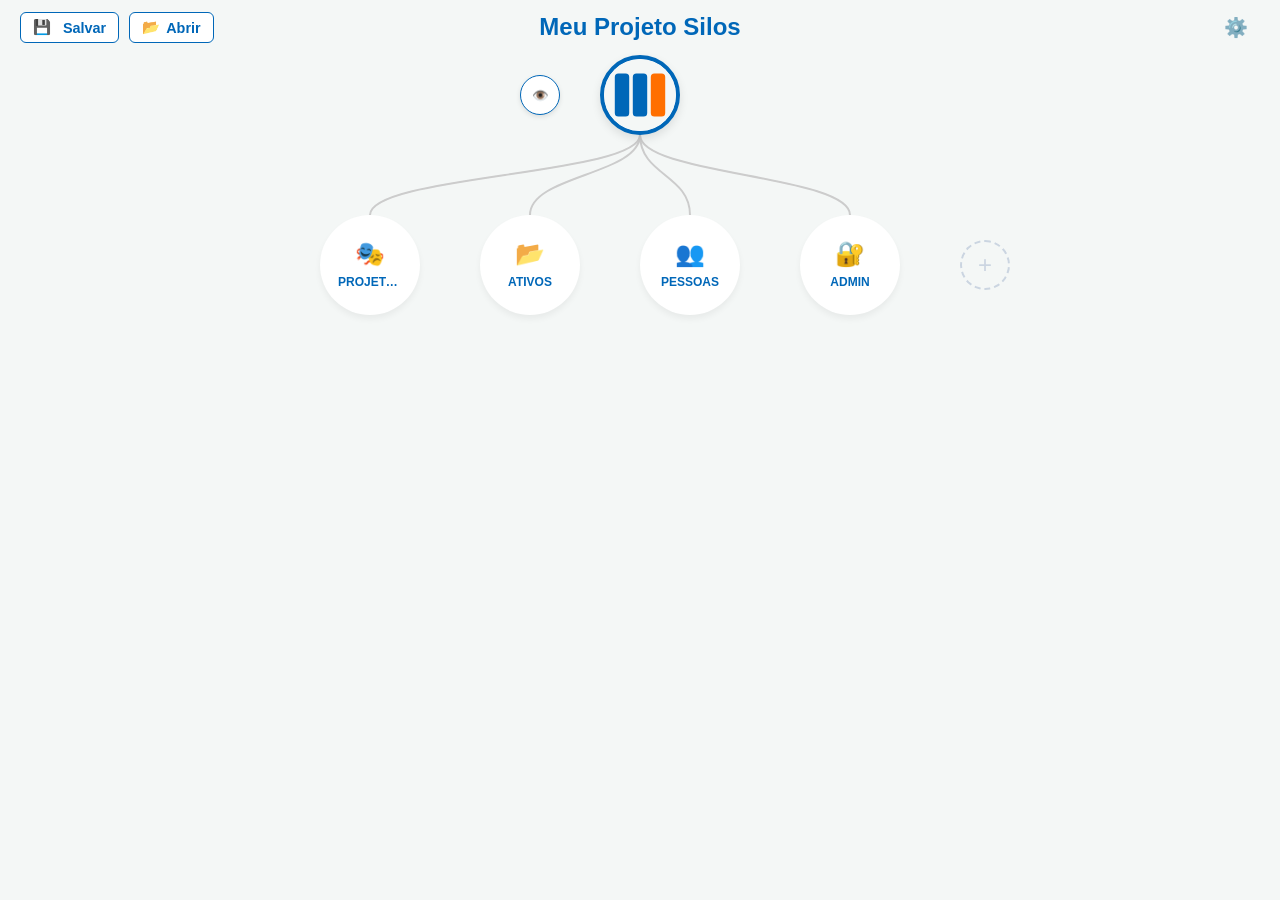
==== index.html @ fabadadb "Corrige a altura do campo de descrição do modal de exibição dos itens" ====
<!DOCTYPE html>
<html lang="pt-br">

<head>
	<meta charset="UTF-8">
	<meta name="viewport" content="width=device-width, initial-scale=1.0">
	<title>Mapa Mental FCFFL</title>
	<!-- CSS Externo -->
	<link rel="stylesheet" href="css/style.css">
	<!-- Favicon (SVG) -->
	<link rel="icon" type="image/svg+xml" href="assets/favicon.svg">
	<!-- Favicon -->
	<link rel="icon" type="image/png" href="assets/favicon.png">
</head>

<body>

	<div id="main-container">
		<svg id="svg-layer">
			<!-- Linhas desenhadas via JS -->
		</svg>

		<header id="sticky-header">

			<!-- Barra de Ferramentas Superior (Grid) -->
			<div class="header-top-bar">
				<!-- Esquerda: Ações -->
				<div class="header-actions-left">
					<button id="btn-export-json" title="Salvar Projeto (JSON)" class="header-btn">
						💾 <span class="btn-text"></span>Salvar</span>
					</button>
					<button onclick="document.getElementById('json-input').click()" title="Abrir Projeto (JSON)"
						class="header-btn">
						📂 <span class="btn-text">Abrir</span>
					</button>
					<input type="file" id="json-input" accept=".json" style="display: none;">
				</div>

				<!-- Centro: Título do Projeto -->
				<h1 id="project-title" contenteditable="true" spellcheck="false"
					title="Clique para editar o nome do projeto">
					Meu Projeto Silos
				</h1>

				<!-- Direita: Placeholder (Futuras Configurações) -->
				<div class="header-actions-right">
					<div class="root-node-placeholder"></div>
					<button id="btn-settings" class="header-btn" title="Configurações"
						style="background: transparent; border: none; font-size: 1.2rem; cursor: pointer;">⚙️</button>
				</div>
			</div>

			<!-- Área da Logo e Controles -->
			<div class="logo-wrapper"
				style="position: relative; display: flex; justify-content: center; align-items: center; width: 100%; margin-bottom: 40px;">

				<button id="btn-toggle-all" title="Abrir/Fechar Todos">
					👁️
				</button>

				<div class="root-node" id="root" style="margin-bottom: 0;">
					<!-- Imagem da Logo -->
					<img src="assets/logo.svg" alt="Logo Silos" id="logo-img"
						title="Clique para alterar (Recomendado: 100x100px)"
						style="border-radius:50%; display:block; width: 100%; height: 100%; object-fit: cover;">
					<script>
						// Previne "flash" da logo antiga carregando a nova imediatamente
						const savedLogo = localStorage.getItem('silos-custom-logo');
						if (savedLogo) document.getElementById('logo-img').src = savedLogo;
					</script>

					<!-- Overlay de Edição -->
					<div class="edit-overlay" id="edit-overlay" onclick="document.getElementById('logo-input').click()">
						<span>✏️</span>
						<span style="font-size: 8px;">Alterar</span>
					</div>

					<!-- Input Oculto -->
					<input type="file" id="logo-input" accept="image/*" hidden onchange="updateLogo(this)">
				</div>
			</div>

			<div class="silos-row" id="silos-container">
				<div class="add-silo-btn">+</div>
			</div>
		</header>

		<div id="scrollable-lists">
			<div class="lists-row" id="lists-container">
				<!-- Listas geradas via JS -->
			</div>
		</div>
	</div>

	<!-- Modal de Detalhes do Item (Visualização) -->
	<div class="modal-overlay" id="modal">
		<div class="modal">
			<span class="close-btn" onclick="closeModal()">&times;</span>
			<h2 id="modal-title" style="color: var(--primary); margin-top: 0;">Título</h2>
			<div id="modal-desc"
				style="margin: 15px 0; line-height: 1.6; color: #444; max-height: 60vh; overflow-y: auto; padding-right: 5px; word-break: break-word;">
				Descrição...</div>

			<div style="display: flex; gap: 10px; margin-top: 15px;">
				<a id="modal-link" href="#" target="_blank" class="modal-btn primary">Acessar</a>
				<button id="btn-edit-item-details" class="modal-btn secondary">✏️ Editar</button>
			</div>
		</div>
	</div>

	<!-- Modal de Formulário de Item (Criar/Editar) -->
	<div class="modal-overlay" id="item-form-modal">
		<div class="modal">
			<span class="close-btn" onclick="closeItemForm()">&times;</span>
			<h2 id="item-form-title" style="margin-top: 0; color: var(--primary);">Novo Item</h2>

			<div style="margin-bottom: 10px;">
				<label style="display:block; font-weight:bold; margin-bottom:5px;">Título</label>
				<input type="text" id="item-title-input"
					style="width: 100%; padding: 8px; border: 1px solid #ccc; border-radius: 4px;">
			</div>

			<div style="margin-bottom: 10px;">
				<label style="display:block; font-weight:bold; margin-bottom:5px;">Descrição</label>
				<textarea id="item-desc-input" rows="3"
					style="width: 100%; padding: 8px; border: 1px solid #ccc; border-radius: 4px;"></textarea>
			</div>

			<div style="margin-bottom: 15px;">
				<label style="display:block; font-weight:bold; margin-bottom:5px;">Link (Opcional)</label>
				<input type="text" id="item-link-input"
					style="width: 100%; padding: 8px; border: 1px solid #ccc; border-radius: 4px;"
					placeholder="https://...">
			</div>

			<div style="display: flex; justify-content: space-between; margin-top: 20px; align-items: center;">

				<!-- Container de Exclusão com Animação -->
				<div id="delete-container"
					style="flex: 1; display: flex; align-items: center; overflow: hidden; height: 40px; transition: all 0.3s ease;">

					<!-- Estado 1: Botão Inicial -->
					<button id="btn-delete-init" onclick="showDeleteConfirmation()"
						style="background: #ff4444; color: white; border: none; padding: 10px 15px; border-radius: 5px; cursor: pointer; display: none; white-space: nowrap; transition: transform 0.3s ease;">
						Excluir
					</button>

					<!-- Estado 2: Confirmação (Inicialmente oculto/deslocado) -->
					<div id="delete-confirm-group"
						style="display: flex; align-items: center; gap: 10px; transform: translateX(-150%); transition: transform 0.3s cubic-bezier(0.175, 0.885, 0.32, 1.275); opacity: 0; width: 0; pointer-events: none;">
						<span style="font-size: 0.9em; color: #ff4444; font-weight: bold; white-space: nowrap;">Tem
							certeza?</span>
						<button id="btn-confirm-yes"
							style="background: #ff4444; color: white; border: none; padding: 8px 12px; border-radius: 5px; cursor: pointer; font-weight: bold; font-size: 0.9em;">
							Sim, excluir
						</button>
						<button onclick="hideDeleteConfirmation()"
							style="background: #eee; color: #555; border: none; padding: 8px 12px; border-radius: 5px; cursor: pointer; font-size: 0.9em;">
							Não
						</button>
					</div>
				</div>
				<div id="item-form-actions" style="display: flex; gap: 10px; margin-left: auto;">
					<button onclick="closeItemForm()" class="modal-btn cancel"
						style="background: #ccc; border: none; padding: 10px 15px; border-radius: 5px; cursor: pointer;">Cancelar</button>
					<button id="btn-save-item" class="modal-btn save"
						style="background: var(--primary); color: white; border: none; padding: 10px 20px; border-radius: 5px; cursor: pointer; font-weight: bold;">Salvar</button>
				</div>
			</div>
		</div>
	</div>

	<!-- Modal de Edição/Criação de Silo -->
	<div class="modal-overlay" id="silo-modal">
		<div class="modal">
			<span class="close-btn" onclick="closeSiloModal()">&times;</span>
			<h2 id="silo-modal-title" style="margin-top: 0; color: var(--primary);">Novo Silo</h2>

			<div style="margin-bottom: 15px;">
				<label style="display:block; font-weight:bold; margin-bottom:5px;">Nome do Silo</label>
				<input type="text" id="silo-name"
					style="width: 100%; padding: 8px; border: 1px solid #ccc; border-radius: 4px;"
					placeholder="Ex: Financeiro">
			</div>

			<!-- Seção: Tipo de Exibição do Ícone -->
			<div style="margin-bottom: 20px;">
				<label style="display:block; font-weight:bold; margin-bottom:8px;">1. Estilo do Ícone</label>
				<div id="silo-icon-type-group" style="display: flex; gap: 15px; margin-bottom: 15px;">
					<label style="cursor: pointer; font-size: 0.95em; display: flex; align-items: center; gap: 5px;">
						<input type="radio" name="icon-type" value="emoji" checked>
						<span>Emoji</span>
					</label>
					<label style="cursor: pointer; font-size: 0.95em; display: flex; align-items: center; gap: 5px;">
						<input type="radio" name="icon-type" value="image">
						<span>Ícone Personalizado</span>
					</label>
					<label style="cursor: pointer; font-size: 0.95em; display: flex; align-items: center; gap: 5px;">
						<input type="radio" name="icon-type" value="full">
						<span>Capa (Imagem Cheia)</span>
					</label>
				</div>

				<!-- Input Emoji -->
				<div id="silo-input-emoji" style="margin-bottom: 10px;">
					<input type="text" id="silo-icon-text"
						style="width: 100%; padding: 10px; border: 1px solid #ccc; border-radius: 6px; text-align: center; font-size: 1.5rem;"
						placeholder="📂">
				</div>

				<!-- Input Imagem -->
				<div id="silo-input-image"
					style="display: none; background: #f9f9f9; padding: 10px; border-radius: 6px; border: 1px dashed #ccc;">
					<label style="font-size: 0.8em; color: #666; display: block; margin-bottom: 3px;">URL da
						Imagem:</label>
					<input type="text" id="silo-icon-url"
						style="width: 100%; border: 1px solid #ccc; border-radius: 4px; padding: 6px; margin-bottom: 8px; font-size: 0.9rem;"
						placeholder="https://...">

					<div style="text-align: center; margin: 5px 0; font-size: 0.8em; color: #aaa;">- OU -</div>

					<label style="font-size: 0.8em; color: #666; display: block; margin-bottom: 3px;">Upload do
						Computador:</label>
					<input type="file" id="silo-icon-file" accept="image/*" style="width: 100%; font-size: 0.9rem;">

					<!-- Preview -->
					<div style="margin-top: 10px; text-align: center;">
						<img id="silo-icon-preview" src="" alt="Prévia"
							style="width: 80px; height: 80px; border-radius: 50%; object-fit: cover; border: 3px solid white; display: none; margin: 0 auto; box-shadow: 0 4px 6px rgba(0,0,0,0.1);">
						<div id="preview-label" style="font-size: 0.7em; color: #999; margin-top: 4px; display: none;">
							Prévia</div>
					</div>
				</div>
			</div>

			<!-- Seção: Tipo de Layout (Agora em Coluna e Radio Buttons) -->
			<div style="margin-bottom: 10px;">
				<label style="display:block; font-weight:bold; margin-bottom:8px;">2. Estilo do Conteúdo (Lista)</label>
				<div style="display: flex; flex-direction: column; gap: 8px;">
					<label
						style="cursor: pointer; padding: 8px; border: 1px solid #eee; border-radius: 6px; display: flex; align-items: center; gap: 8px;">
						<input type="radio" name="layout-type" value="default" checked>
						<div>
							<div style="font-weight: 600; font-size: 0.95em;">Padrão</div>
							<div style="font-size: 0.8em; color: #666;">Lista simples com título e descrição curta.
							</div>
						</div>
					</label>

					<label
						style="cursor: pointer; padding: 8px; border: 1px solid #eee; border-radius: 6px; display: flex; align-items: center; gap: 8px;">
						<input type="radio" name="layout-type" value="project">
						<div>
							<div style="font-weight: 600; font-size: 0.95em;">Projetos</div>
							<div style="font-size: 0.8em; color: #666;">Cartões mais largos, ideais para descrições mais
								longas.</div>
						</div>
					</label>

					<label
						style="cursor: pointer; padding: 8px; border: 1px solid #eee; border-radius: 6px; display: flex; align-items: center; gap: 8px;">
						<input type="radio" name="layout-type" value="person">
						<div>
							<div style="font-weight: 600; font-size: 0.95em;">Pessoas</div>
							<div style="font-size: 0.8em; color: #666;">Cartões compactos, destaque no nome e cargo.
							</div>
						</div>
					</label>
				</div>
			</div>

			<div style="display: flex; justify-content: space-between; margin-top: 20px;">
				<button id="btn-delete-silo"
					style="background: #ff4444; color: white; border: none; padding: 10px 15px; border-radius: 5px; cursor: pointer; display: none;">Excluir</button>
				<div style="display: flex; gap: 10px; margin-left: auto;">
					<button onclick="closeSiloModal()" class="modal-btn cancel"
						style="background: #ccc; border: none; padding: 10px 15px; border-radius: 5px; cursor: pointer;">Cancelar</button>
					<button id="btn-save-silo" class="modal-btn save"
						style="background: var(--primary); color: white; border: none; padding: 10px 20px; border-radius: 5px; cursor: pointer; font-weight: bold;">Salvar</button>
				</div>
			</div>
		</div>
	</div>

	<!-- Modal de Confirmação de Exclusão -->
	<div class="modal-overlay" id="delete-modal">
		<div class="modal" style="max-width: 450px; border-left: 5px solid #ff4444;">
			<h2 style="color: #ff4444; margin-top: 0;">⚠️ Excluir Silo?</h2>

			<p id="delete-msg" style="font-size: 1.1em; color: #333; margin-bottom: 10px;">
				Tem certeza que deseja excluir este silo?
			</p>

			<div id="delete-items-preview"
				style="background: #fff0f0; padding: 10px; border-radius: 5px; margin-bottom: 20px; max-height: 150px; overflow-y: auto; font-size: 0.9em; color: #555;">
				<!-- Lista de itens vai aqui -->
			</div>

			<p style="font-size: 0.8em; color: #666; margin-top: -10px; margin-bottom: 20px;">
				Esta ação <strong>NÃO</strong> pode ser desfeita.
			</p>

			<div style="display: flex; justify-content: flex-end; gap: 10px;">
				<button onclick="closeDeleteModal()" class="modal-btn cancel"
					style="background: #ccc; border: none; padding: 10px 15px; border-radius: 5px; cursor: pointer;">Cancelar</button>
				<button id="btn-confirm-delete" class="modal-btn"
					style="background: #ff4444; color: white; border: none; padding: 10px 20px; border-radius: 5px; cursor: pointer; font-weight: bold;">Sim,
					Excluir Tudo</button>
			</div>
		</div>
	</div>

	<!-- Modal de Configurações (Tema) -->
	<div class="modal-overlay" id="settings-modal">
		<div class="modal">
			<span class="close-btn" onclick="closeSettingsModal()">&times;</span>
			<h2 style="margin-top: 0; color: var(--primary);">Personalização</h2>

			<div style="margin-bottom: 20px;">
				<label style="display:block; font-weight:bold; margin-bottom:5px;">Cor Principal (Logo e
					Títulos)</label>
				<div style="display: flex; align-items: center; gap: 10px;">
					<input type="color" id="color-primary" value="#0067b8"
						style="cursor: pointer; height: 40px; width: 60px;">
					<span id="val-primary" style="font-family: monospace;">#0067b8</span>
				</div>
			</div>

			<div style="margin-bottom: 20px;">
				<label style="display:block; font-weight:bold; margin-bottom:5px;">Cor de Destaque
					(Ações)</label>
				<div style="display: flex; align-items: center; gap: 10px;">
					<input type="color" id="color-accent" value="#ff6f00"
						style="cursor: pointer; height: 40px; width: 60px;">
					<span id="val-accent" style="font-family: monospace;">#ff6f00</span>
				</div>
			</div>

			<div style="margin-bottom: 20px;">
				<label style="display:block; font-weight:bold; margin-bottom:5px;">Cor de Fundo</label>
				<div style="display: flex; align-items: center; gap: 10px;">
					<input type="color" id="color-bg" value="#f4f7f6"
						style="cursor: pointer; height: 40px; width: 60px;">
					<span id="val-bg" style="font-family: monospace;">#f4f7f6</span>
				</div>
			</div>

			<h3 style="margin-top: 20px; margin-bottom: 10px; color: var(--primary); font-size: 1rem;">Comportamento e
				Interação
			</h3>

			<div style="margin-bottom: 10px;">
				<label style="display: flex; align-items: center; gap: 10px; cursor: pointer;">
					<input type="checkbox" id="toggle-esc" checked style="width: 18px; height: 18px;">
					<span>Fechar modais <strong>com tecla ESC</strong></span>
				</label>
			</div>

			<div style="margin-bottom: 20px;">
				<label style="display: flex; align-items: center; gap: 10px; cursor: pointer;">
					<input type="checkbox" id="toggle-overlay" style="width: 18px; height: 18px;">
					<span>Fechar modais <strong>ao clicar fora</strong></span>
				</label>
			</div>

			<hr style="border: 0; border-top: 1px solid #eee; margin: 20px 0;">

			<div style="display: flex; justify-content: space-between;">
				<button id="btn-reset-theme" class="modal-btn cancel"
					style="background: #ccc; border: none; padding: 10px 15px; border-radius: 5px; cursor: pointer;">Restaurar
					Padrão</button>
				<button onclick="closeSettingsModal()" class="modal-btn save"
					style="background: var(--primary); color: white; border: none; padding: 10px 20px; border-radius: 5px; cursor: pointer; font-weight: bold;">Concluir</button>
			</div>
		</div>
	</div>

	<!-- Modal de Confirmação de Descarte -->
	<div class="modal-overlay" id="discard-modal" style="z-index: 2000;">
		<div class="modal" style="max-width: 400px; border-left: 5px solid #ffcc00;">
			<h2 style="color: #d4a017; margin-top: 0;">⚠️ Descartar Alterações?</h2>
			<p style="font-size: 1.1em; color: #333; margin-bottom: 20px;">
				Você tem alterações não salvas. Deseja descartar as alterações e sair?
			</p>
			<div style="display: flex; justify-content: flex-end; gap: 10px;">
				<button id="btn-discard-cancel" class="modal-btn cancel"
					style="background: #ccc; border: none; padding: 10px 15px; border-radius: 5px; cursor: pointer;">Cancelar</button>
				<button id="btn-discard-confirm" class="modal-btn"
					style="background: #ffcc00; color: #333; border: none; padding: 10px 20px; border-radius: 5px; cursor: pointer; font-weight: bold;">Descartar
					e Sair</button>
			</div>
		</div>
	</div>

	<!-- Container de Toasts (Notificações) -->
	<div id="toast-container"></div>

	<!-- Script Principal (Módulo) -->
	<script type="module" src="js/app.js"></script>
</body>

</html>
---- css/style.css ----
* {
	box-sizing: border-box;
}

:root {
	--primary: #0067b8;
	--accent: #ff6f00;
	--bg: #f4f7f6;
	--line-color: #cbd5e1;
}

body {
	font-family: 'Inter', sans-serif;
	background-color: var(--bg);
	margin: 0;
	padding: 0;
	overflow: hidden;
	/* Evita scroll na página inteira */
	height: 100vh;
	display: flex;
	flex-direction: column;
}

#main-container {
	width: 100%;
	height: 100%;
	display: flex;
	flex-direction: column;
	position: relative;
}

/* CAMADA DE LINHAS (SVG) - Fica por cima de tudo mas fixo */
#svg-layer {
	position: absolute;
	top: 0;
	left: 0;
	width: 100%;
	height: 100%;
	pointer-events: none;
	z-index: 10;
}

/* HEADER FIXO */
@import url('https://fonts.googleapis.com/css2?family=Inter:wght@400;600;700&display=swap');

#sticky-header {
	width: 100%;
	padding: 10px 0;
	/* Reduzi padding vertical */
	flex-shrink: 0;
	display: flex;
	flex-direction: column;
	align-items: center;
	background: transparent;
	z-index: 20;
	position: relative;
}

/* NOVO HEADER GRID */
.header-top-bar {
	display: grid;
	grid-template-columns: 1fr auto 1fr;
	/* Esquerda, Centro (Auto), Direita */
	width: 100%;
	align-items: center;
	padding: 0 20px;
	box-sizing: border-box;
	margin-bottom: 10px;
}

.header-actions-left {
	display: flex;
	gap: 10px;
	justify-content: flex-start;
}

.header-actions-right {
	display: flex;
	gap: 10px;
	justify-content: flex-end;
}

.header-btn {
	padding: 6px 12px;
	border-radius: 6px;
	cursor: pointer;
	display: flex;
	align-items: center;
	gap: 6px;
	font-size: 0.9rem;
	font-weight: 600;
	transition: all 0.2s;
	border: 1px solid var(--primary);
	background: white;
	color: var(--primary);
}

.header-btn:hover {
	background: var(--primary);
	color: white;
}

#project-title {
	margin: 0;
	color: var(--primary);
	font-size: 1.5rem;
	cursor: pointer;
	outline: none;
	border-bottom: 2px solid transparent;
	transition: border-color 0.2s;
	text-align: center;
	white-space: nowrap;
}

.root-node {
	width: 80px;
	height: 80px;
	background: white;
	border: 4px solid var(--primary);
	border-radius: 50%;
	display: flex;
	align-items: center;
	justify-content: center;
	font-weight: bold;
	font-size: 12px;
	text-align: center;
	z-index: 21;
	box-shadow: 0 4px 10px rgba(0, 0, 0, 0.1);
	margin-bottom: 40px;
	position: relative;
	/* Para o overlay */
	overflow: hidden;
	/* Corta a imagem redonda */
	cursor: pointer;
}

.edit-overlay {
	position: absolute;
	top: 0;
	left: 0;
	width: 100%;
	height: 100%;
	background: rgba(0, 0, 0, 0.6);
	color: white;
	display: flex;
	flex-direction: column;
	align-items: center;
	justify-content: center;
	opacity: 0;
	transition: opacity 0.2s;
	pointer-events: none;
	/* Deixa o clique passar, mas vamos tratar no JS */
}

.root-node:hover .edit-overlay {
	opacity: 1;
}

#btn-toggle-all {
	position: absolute;
	left: calc(50% - 100px);
	transform: translateX(-50%);
	background: white;
	border: 1px solid var(--primary);
	color: var(--primary);
	width: 40px;
	height: 40px;
	border-radius: 50%;
	cursor: pointer;
	display: flex;
	align-items: center;
	justify-content: center;
	box-shadow: 0 2px 5px rgba(0, 0, 0, 0.1);
	z-index: 22;
	transition: all 0.2s;
}

#btn-toggle-all:hover {
	background: var(--primary);
	color: white;
	transform: translateX(-50%) scale(1.1);
}

.silos-row {
	display: flex;
	gap: 10px;
	z-index: 21;
	overflow-x: auto;
	width: fit-content;
	/* Cresce com o conteúdo */
	max-width: 100vw;
	/* Limita à largura da tela */
	/* Limita à largura da tela */
	margin: 0 auto -30px auto;
	/* Compensa o padding extra */
	/* Centraliza se menor que a tela */
	padding: 40px 40px 40px 40px;
	/* Espaço extra para sombra não cortar */
	justify-content: flex-start;
	/* Alinha itens ao início DESTE container */
	box-sizing: border-box;
	scrollbar-width: none;
	-ms-overflow-style: none;
}

.silos-row::-webkit-scrollbar {
	display: none;
	/* Chrome, Safari, Opera */
}

/* ÁREA ROLÁVEL DAS LISTAS */
#scrollable-lists {
	flex-grow: 1;
	overflow-x: auto;
	overflow-y: hidden;
	width: 100%;
	position: relative;
	padding-top: 20px;
	display: flex;
	/* padding-bottom: 20px;  Adicionado se precisar de espaço para scroll */
}

.lists-row {
	display: flex;
	gap: 20px;
	align-items: flex-start;
	padding: 0 40px 40px 40px;
	width: max-content;
	/* Garante scroll correto sem cortes */
	margin: 0 auto;
	/* Centraliza se couber */
}


/* ESTILOS DOS COMPONENTES */

.silo-ball {
	width: 100px;
	height: 100px;
	background: white;
	border-radius: 50%;
	display: flex;
	flex-direction: column;
	align-items: center;
	justify-content: center;
	cursor: pointer;
	border: 2px solid transparent;
	transition: all 0.3s cubic-bezier(0.175, 0.885, 0.32, 1.275);
	box-shadow: 0 4px 6px rgba(0, 0, 0, 0.05);
	position: relative;
	flex-shrink: 0;
	/* Impede achatamento */
	background: white;
	box-sizing: border-box;
}

.silo-ball:hover {
	transform: translateY(-5px);
}

/* Drag & Drop Feedback */
.silo-ball.drag-over {
	transform: scale(1.1);
	border-color: var(--accent);
	box-shadow: 0 0 10px var(--accent);
}

.silo-ball.active {
	border-color: var(--accent);
	background: #fff8e1;
	transform: scale(1.1);
	box-shadow: 0 8px 15px rgba(255, 111, 0, 0.2);
}

/* Drag & Drop Feedback - Mais robusto */
.silo-ball.drag-over {
	transform: scale(1.15) !important;
	/* Força escala maior que o active */
	border: 3px dashed var(--accent) !important;
	box-shadow: 0 0 20px var(--accent);
	background: rgba(255, 111, 0, 0.1);
	z-index: 100;
}

/* Feedback Específico para Silos Abertos */
.silo-ball.active.drag-over {
	background: #ffe0b2;
	/* Laranja mais escuro que o active normal */
	border-style: dashed;
}

.silo-icon,
.silo-label,
.silo-image-icon,
.silo-full-image {
	pointer-events: none;
	/* Evita que o dragenter/leave dispare nos filhos, prevenindo flicker */
}

.silo-icon {
	font-size: 24px;
	margin-bottom: 5px;
}

.silo-label {
	font-size: 12px;
	font-weight: bold;
	text-transform: uppercase;
	color: var(--primary);
	max-width: 80px;
	white-space: nowrap;
	overflow: hidden;
	text-overflow: ellipsis;
	text-align: center;
}

.add-silo-btn {
	width: 50px;
	height: 50px;
	border-radius: 50%;
	border: 2px dashed var(--line-color);
	background: transparent;
	display: flex;
	align-items: center;
	justify-content: center;
	cursor: pointer;
	color: var(--line-color);
	font-size: 24px;
	transition: all 0.2s;
	align-self: center;
	flex-shrink: 0;
	/* Impede achatamento */
}

.add-silo-btn:hover {
	border-color: var(--accent);
	color: var(--accent);
}


/* A COLUNA DA LISTA */
.list-column {
	width: 280px;
	background: #eef2f5;
	border-radius: 12px;
	padding: 15px;
	display: flex;
	flex-direction: column;
	gap: 10px;
	border-top: 5px solid var(--primary);
	animation: slideDown 0.3s ease;
	flex-shrink: 0;
}

@keyframes slideDown {
	from {
		opacity: 0;
		transform: translateY(-20px);
	}

	to {
		opacity: 1;
		transform: translateY(0);
	}
}

.list-header {
	font-weight: bold;
	color: var(--primary);
	display: flex;
	justify-content: space-between;
	margin-bottom: 5px;
}

.item-card {
	background: white;
	padding: 12px;
	border-radius: 8px;
	box-shadow: 0 1px 3px rgba(0, 0, 0, 0.1);
	border-left: 3px solid #ccc;
	cursor: pointer;
	transition: transform 0.2s;
}

.item-card:hover {
	transform: translateX(3px);
	border-left-color: var(--accent);
}

.item-title {
	font-weight: 600;
	font-size: 0.95rem;
	margin-bottom: 4px;
}

.item-desc {
	font-size: 0.8rem;
	color: #666;
	display: -webkit-box;
	-webkit-line-clamp: 2;
	line-clamp: 2;
	-webkit-box-orient: vertical;
	overflow: hidden;
}

/* VARIANTES DE LAYOUT DE LISTA */

/* Tipo Projeto: Mais largo, destaque para descrição */
.list-type-project {
	width: 320px;
	/* Mais largo que o padrão 280px */
}

/* Tipo Pessoa: Cartões menores, focados em Nome/Cargo */
.list-type-person .item-card {
	border-left-width: 5px;
	/* Destaque na borda */
}

.list-type-person .item-title {
	font-size: 1rem;
	color: var(--primary);
}

.list-type-person .item-desc {
	font-style: italic;
	-webkit-line-clamp: 1;
	/* Apenas 1 linha para cargo/função */
	line-clamp: 1;
}

.btn-add-item {
	background: transparent;
	border: 2px dashed #ccc;
	color: #888;
	padding: 10px;
	border-radius: 8px;
	cursor: pointer;
	font-weight: bold;
	margin-top: 5px;
}

.btn-add-item:hover {
	border-color: var(--primary);
	color: var(--primary);
}

@keyframes fadeIn {
	from {
		opacity: 0;
	}

	to {
		opacity: 1;
	}
}

@keyframes fadeOut {
	from {
		opacity: 1;
	}

	to {
		opacity: 0;
	}
}

@keyframes scaleIn {
	from {
		transform: scale(0.9);
		opacity: 0;
	}

	to {
		transform: scale(1);
		opacity: 1;
	}
}

@keyframes scaleOut {
	from {
		transform: scale(1);
		opacity: 1;
	}

	to {
		transform: scale(0.9);
		opacity: 0;
	}
}

/* MODAL DE DETALHES */
.modal-overlay {
	position: fixed;
	top: 0;
	left: 0;
	width: 100%;
	height: 100%;
	background: rgba(0, 0, 0, 0.5);
	z-index: 100;
	display: none;
	align-items: center;
	justify-content: center;
	animation: fadeIn 0.3s ease forwards;
}

.modal-overlay.closing {
	animation: fadeOut 0.2s ease forwards !important;
}

.modal {
	background: white;
	width: 90%;
	max-width: 600px;
	/* Aumentado para Desktop */
	padding: 25px;
	border-radius: 15px;
	box-shadow: 0 10px 25px rgba(0, 0, 0, 0.2);
	position: relative;
	animation: scaleIn 0.3s cubic-bezier(0.175, 0.885, 0.32, 1.275) forwards;
	/* Transição suave de largura se redimensionar */
	transition: max-width 0.3s ease;
}

.modal-overlay.closing .modal {
	animation: scaleOut 0.2s ease forwards !important;
}

/* Regra Especial: Esconder ações APENAS em telas pequenas quando deletar */
@media (max-width: 600px) {
	.modal.delete-active #item-form-actions {
		display: none !important;
	}
}



/* RESPONSIVIDADE */
@media (max-width: 768px) {

	/* Modal Ajustado para Mobile */
	.modal {
		max-height: 80vh;
		overflow-y: auto;
		padding: 20px;
		width: calc(100% - 40px);
		/* Garante 20px de margem em cada lado */
		margin: 0 auto;
	}

	.silos-row {
		gap: 15px;
		/* Menor espaço */
		padding: 30px 20px 30px 20px;
		/* Mais espaço embaixo para sombra */
		width: 100%;
		/* No mobile usa toda largura */
		justify-content: flex-start;
		margin-bottom: 0;
		/* Remove margem negativa desktop */
	}

	.root-node {
		width: 80px;
		/* Aumentado de 50px */
		height: 80px;
		font-size: 12px;
		margin-bottom: 20px;
		border-width: 3px;
	}

	.silo-ball {
		width: 80px;
		/* Aumentado de 50px */
		height: 80px;
		font-size: 0.9rem;
	}

	.silo-label {
		max-width: 60px;
		white-space: nowrap;
		overflow: hidden;
		text-overflow: ellipsis;
		font-size: 10px;
		text-align: center;
		margin-top: 2px;
	}

	.silo-icon {
		font-size: 1.5rem;
	}

	.add-silo-btn {
		width: 60px;
		/* Ajustado proporcionalmente */
		height: 60px;
		font-size: 24px;
	}

	#btn-toggle-all {
		width: 35px;
		height: 35px;
		font-size: 14px;
	}

	/* HEADER MOBILE */
	.header-top-bar {
		padding: 5px 10px;
		grid-template-columns: 1fr;
		/* Coluna única */
		justify-items: center;
		gap: 5px;
		margin-bottom: 5px;
	}

	.header-actions-left {
		width: 100%;
		justify-content: center;
		/* Botões centralizados acima */
		gap: 20px;
	}

	.header-btn {
		padding: 6px 10px;
	}

	/* Esconder texto dos botões no mobile */
	.btn-text {
		display: none;
	}

	#project-title {
		font-size: 1.2rem;
		order: 2;
		/* Título abaixo dos botões */
	}

	.header-actions-right {
		display: block;
		/* Mostrar no mobile */
		position: absolute;
		top: 5px;
		right: 10px;
	}

	.header-actions-right .root-node-placeholder {
		display: none;
		/* Esconder placeholder, manter só o botão */
	}
}

/* MELHORIA DE UX: Desativar seleção de texto em elementos interativos */
.silo-ball,
.root-node,
.header-btn,
#btn-toggle-all,
.add-silo-btn,
.list-header,
.btn-add-item,
#project-title,
.edit-overlay,
.item-card,
.modal h2,
.modal button,
.close-btn,
#modal-link,
.modal label {
	-webkit-user-select: none;
	/* Safari */
	-moz-user-select: none;
	/* Firefox */
	-ms-user-select: none;
	/* IE10+/Edge */
	user-select: none;
	/* Standard */
}

/* Exception: Permitir selecionar título do item na visualização (modal-title) */
#modal-title {
	-webkit-user-select: text;
	-moz-user-select: text;
	-ms-user-select: text;
	user-select: text;
	cursor: text;
}

/* Botão de Fechar Modal (Quadrado Arredondado) */
.close-btn {
	position: absolute;
	top: 15px;
	right: 15px;
	width: 32px;
	height: 32px;
	background-color: #f0f0f0;
	/* Cinza claro padrão */
	color: #555;
	border-radius: 8px;
	/* Quadrado arredondado */
	display: flex;
	align-items: center;
	justify-content: center;
	font-size: 20px;
	font-weight: bold;
	cursor: pointer;
	/* Transição suave e explícita */
	transition: background-color 0.3s ease, color 0.3s ease, transform 0.3s cubic-bezier(0.175, 0.885, 0.32, 1.275);
	line-height: 1;
	/* Centralizar verticalmente */
	z-index: 10;
	/* Remover float legado se houver */
	float: none;
	transform: scale(1);
	/* Ponto de partida explícito para animação */
	will-change: transform;
	/* Otimização de renderização */
}

.close-btn:hover {
	background-color: #e0e0e0;
	/* Um pouco mais escuro no hover */
	color: #ff4444;
	/* Vermelho ao passar o mouse */
	transform: scale(1.05);
	/* Leve zoom */
}

.close-btn:active {
	background-color: #d0d0d0;
	transform: scale(0.95);
	/* Leve clique */
}

/* BOTÃO DE EDITAR SILO (Lápis) */
.edit-silo-btn {
	width: 32px;
	border-radius: 8px;
	/* Quadrado arredondado */
	display: flex;
	align-items: center;
	justify-content: center;
	cursor: pointer;
	color: #aaa;
	/* Cor inicial mais suave */
	transition: all 0.2s ease;
	background: transparent;
}

.edit-silo-btn:hover {
	background-color: #e0e0e0;
	color: var(--primary);
	transform: scale(1.1);
}

/* BOTÕES DO MODAL (Limpeza de Inline Styles) */
.modal-btn {
	flex: 1;
	padding: 10px;
	border-radius: 5px;
	font-weight: bold;
	text-align: center;
	cursor: pointer;
	border: none;
	display: flex;
	align-items: center;
	justify-content: center;
	gap: 5px;
	text-decoration: none;
	font-size: 0.9rem;
	transition: opacity 0.2s;
}

.modal-btn:hover {
	opacity: 0.9;
}

.modal-btn.primary {
	background: var(--accent);
	color: white;
}

.modal-btn.secondary {
	background: #eef2f5;
	border: 1px solid #ccc;
	color: #666;
}

/* ÍCONES AVANÇADOS DOS SILOS */

/* Tipo Imagem (Ícone solto no meio) */
.silo-image-icon {
	width: 50%;
	height: 50%;
	object-fit: contain;
	margin-bottom: 5px;
	pointer-events: none;
	/* Não atrapalha clique */
}

/* Tipo Imagem (Capa Completa) */
.silo-full-image {
	position: absolute;
	top: 0;
	left: 0;
	width: 100%;
	height: 100%;
	object-fit: cover;
	border-radius: 50%;
	z-index: 0;
	opacity: 1;
	pointer-events: none;
}

/* Ajustes no Label para quando tiver imagem de capa */
.silo-label {
	z-index: 1;
	/* Garante que texto fique sobre a imagem */
	position: relative;
	background: rgba(255, 255, 255, 0.7);
	/* Fundo semi-transparente para leitura */
	padding: 2px 8px;
	border-radius: 10px;
	margin-top: auto;
	/* Empurra para baixo se flex column */
	margin-bottom: 20px;
	/* Ajuste fino */
}

/* Se não for full image, removemos o bg do label para ficar clean? 
   O CSS acima aplica a todos. Vamos restringir ou deixar padrão?
   Padrão: sem background. 
   Vamos fazer um override específico no render JS ou CSS selector complexo.
   Como o JS injeta HTML, podemos por classe no label.
   Alternativa: O JS já põe style inline no label quando é full.
   Vamos apenas definir os base styles aqui.
*/
.silo-label {
	background: transparent;
	margin-top: 0;
	margin-bottom: 0;
}

/* Revisitando .silo-ball para garantir posicionamento */
.silo-ball {
	overflow: hidden;
	/* Garante que imagem full não vaze bordas */
	position: relative;
	/* Garante que filhos absolutos se posicionem aqui */
}

/* VALIDAÇÃO DE INPUTS */
.input-error {
	border-color: #ff4444 !important;
	box-shadow: 0 0 0 2px rgba(255, 68, 68, 0.2);
}

.error-message {
	color: #ff4444;
	font-size: 0.8em;
	margin-top: 4px;
	display: block;
	animation: fadeIn 0.3s ease;
}

@keyframes fadeIn {
	from {
		opacity: 0;
		transform: translateY(-5px);
	}

	to {
		opacity: 1;
		transform: translateY(0);
	}
}

.shake {
	animation: shake 0.4s cubic-bezier(.36, .07, .19, .97) both;
}

@keyframes shake {

	10%,
	90% {
		transform: translate3d(-1px, 0, 0);
	}

	20%,
	80% {
		transform: translate3d(2px, 0, 0);
	}

	30%,
	50%,
	70% {
		transform: translate3d(-4px, 0, 0);
	}

	40%,
	60% {
		transform: translate3d(4px, 0, 0);
	}
}

/* TOAST NOTIFICAÇÕES */
#toast-container {
	position: fixed;
	top: 80px;
	right: 20px;
	z-index: 1000;
	display: flex;
	flex-direction: column;
	gap: 10px;
	max-width: 350px;
}

.toast {
	background: white;
	padding: 12px 20px;
	border-radius: 8px;
	box-shadow: 0 4px 12px rgba(0, 0, 0, 0.15);
	font-size: 0.9em;
	font-weight: 500;
	color: #333;
	border-left: 5px solid #ccc;
	display: flex;
	align-items: center;
	gap: 10px;
	animation: slideInRight 0.3s cubic-bezier(0.175, 0.885, 0.32, 1.275);
	opacity: 1;
	transition: opacity 0.3s, transform 0.3s;
}

.toast.success {
	border-left-color: #28a745;
}

.toast.error {
	border-left-color: #dc3545;
}

.toast.info {
	border-left-color: var(--primary);
}

.toast.fade-out {
	opacity: 0;
	transform: translateX(20px);
}

@keyframes slideInRight {
	from {
		transform: translateX(100%);
		opacity: 0;
	}

	to {
		transform: translateX(0);
		opacity: 1;
	}
}

/* BOTÕES DO MODAL */
.modal-btn {
	transition: background-image 0.2s ease, transform 0.1s ease;
}

.modal-btn:hover {
	text-decoration: underline !important;
	/* Escurece apenas o fundo usando uma camada semi-transparente, sem afetar o texto */
	background-image: linear-gradient(rgba(0, 0, 0, 0.1), rgba(0, 0, 0, 0.1));
	/* Removemos filter para não afetar o texto */
	filter: none;
}

/* Botões de Exclusão (Negrito e Hover) */
#btn-delete-silo,
#btn-delete-init,
#btn-confirm-delete {
	font-weight: bold !important;
}

#btn-delete-silo:hover,
#btn-delete-init:hover,
#btn-confirm-delete:hover {
	text-decoration: underline !important;
	background-image: linear-gradient(rgba(0, 0, 0, 0.1), rgba(0, 0, 0, 0.1));
	filter: none;
}

/* DROP ZONES (Refinamento Drag & Drop) */
.drop-zone {
	width: 40px;
	min-width: 40px;
	height: 40px;
	border-radius: 50%;
	transition: all 0.3s cubic-bezier(0.175, 0.885, 0.32, 1.275);
	display: flex;
	align-items: center;
	justify-content: center;
	position: relative;
	border: 2px dashed #ddd;
	background: rgba(255, 255, 255, 0.5);
	margin: auto 0;
	box-sizing: border-box;
	/* Garante tamanho exato incluindo bordas */
}

.drop-zone:not(.active-zone) {
	opacity: 0.3;
	transform: scale(0.8);
	border-color: transparent;
	background: transparent;
}

.drop-zone.active-zone {
	opacity: 1;
	transform: scale(1);
	border-color: #ddd;
	background: rgba(255, 255, 255, 0.8);
}

.drop-zone.drag-over-zone {
	width: 100px;
	height: 100px;
	min-width: 100px;
	background: rgba(255, 111, 0, 0.1);
	border-color: var(--accent);
	box-shadow: 0 0 15px rgba(255, 111, 0, 0.2);
}
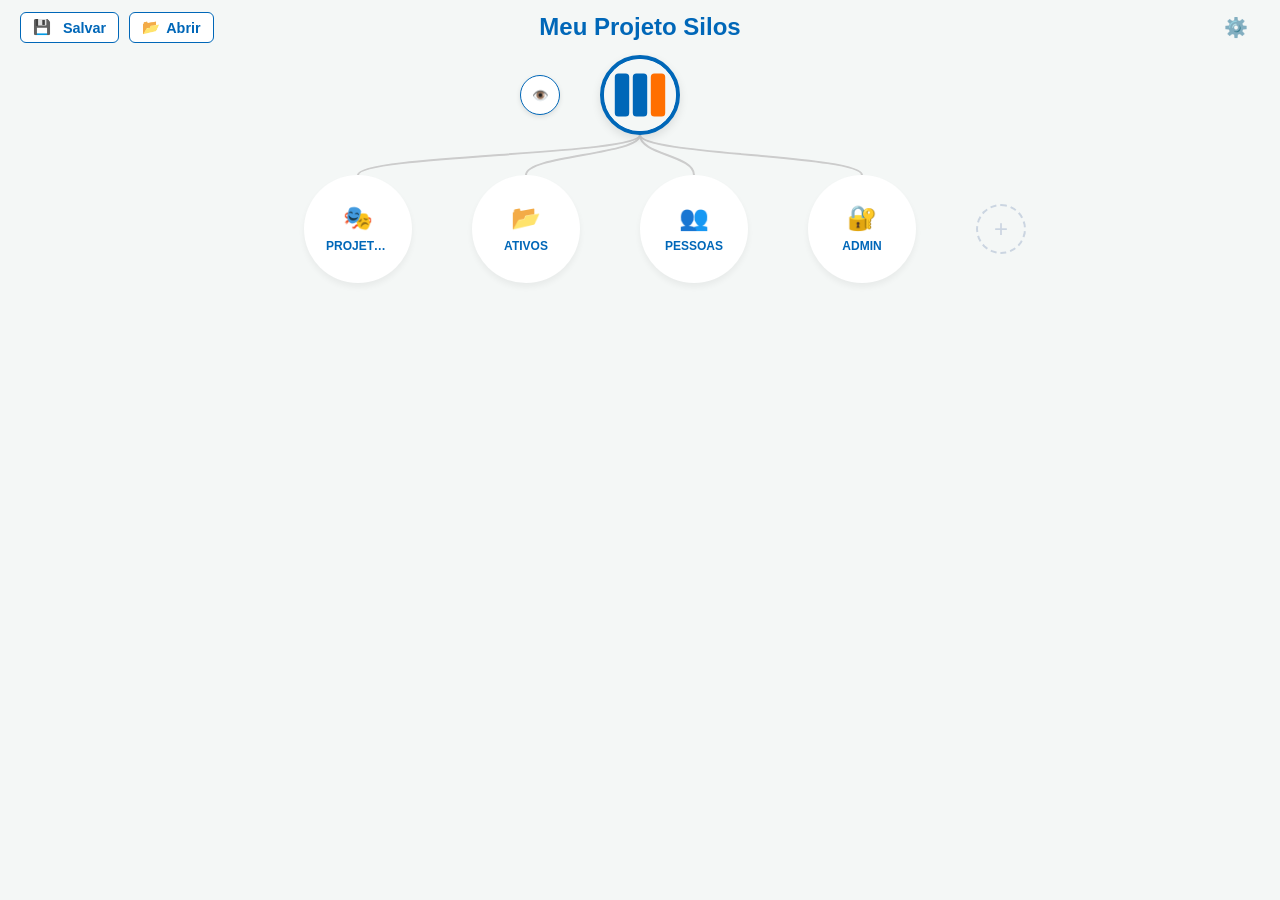
==== commit 62258d15: "Atualiza margens do header e da linha de silos e o tamanho das bolas do silos" ====
--- a/index.html
+++ b/index.html
@@ -52,7 +52,7 @@
 
 			<!-- Área da Logo e Controles -->
 			<div class="logo-wrapper"
-				style="position: relative; display: flex; justify-content: center; align-items: center; width: 100%; margin-bottom: 40px;">
+				style="position: relative; display: flex; justify-content: center; align-items: center; width: 100%;">
 
 				<button id="btn-toggle-all" title="Abrir/Fechar Todos">
 					👁️
--- a/css/style.css
+++ b/css/style.css
@@ -194,7 +194,7 @@
 	margin: 0 auto -30px auto;
 	/* Compensa o padding extra */
 	/* Centraliza se menor que a tela */
-	padding: 40px 40px 40px 40px;
+	padding: 40px 0px 40px 0px;
 	/* Espaço extra para sombra não cortar */
 	justify-content: flex-start;
 	/* Alinha itens ao início DESTE container */
@@ -229,14 +229,16 @@
 	/* Garante scroll correto sem cortes */
 	margin: 0 auto;
 	/* Centraliza se couber */
+	height: 100%;
+	box-sizing: border-box;
 }
 
 
 /* ESTILOS DOS COMPONENTES */
 
 .silo-ball {
-	width: 100px;
-	height: 100px;
+	width: 12vh;
+	height: 12vh;
 	background: white;
 	border-radius: 50%;
 	display: flex;
@@ -268,7 +270,7 @@
 .silo-ball.active {
 	border-color: var(--accent);
 	background: #fff8e1;
-	transform: scale(1.1);
+	transform: scale(1.05);
 	box-shadow: 0 8px 15px rgba(255, 111, 0, 0.2);
 }
 
@@ -350,6 +352,36 @@
 	border-top: 5px solid var(--primary);
 	animation: slideDown 0.3s ease;
 	flex-shrink: 0;
+	max-height: 100%;
+}
+
+/* SCROLL INTERNO DOS ITENS (Estilo Kanban) */
+.items-list {
+	display: flex;
+	flex-direction: column;
+	gap: 10px;
+	flex-grow: 1;
+	overflow-y: auto;
+	padding-right: 5px;
+	/* Compensa scrollbar */
+}
+
+/* Customização Scrollbar items-list */
+.items-list::-webkit-scrollbar {
+	width: 4px;
+}
+
+.items-list::-webkit-scrollbar-track {
+	background: transparent;
+}
+
+.items-list::-webkit-scrollbar-thumb {
+	background: #ccc;
+	border-radius: 4px;
+}
+
+.items-list::-webkit-scrollbar-thumb:hover {
+	background: #aaa;
 }
 
 @keyframes slideDown {
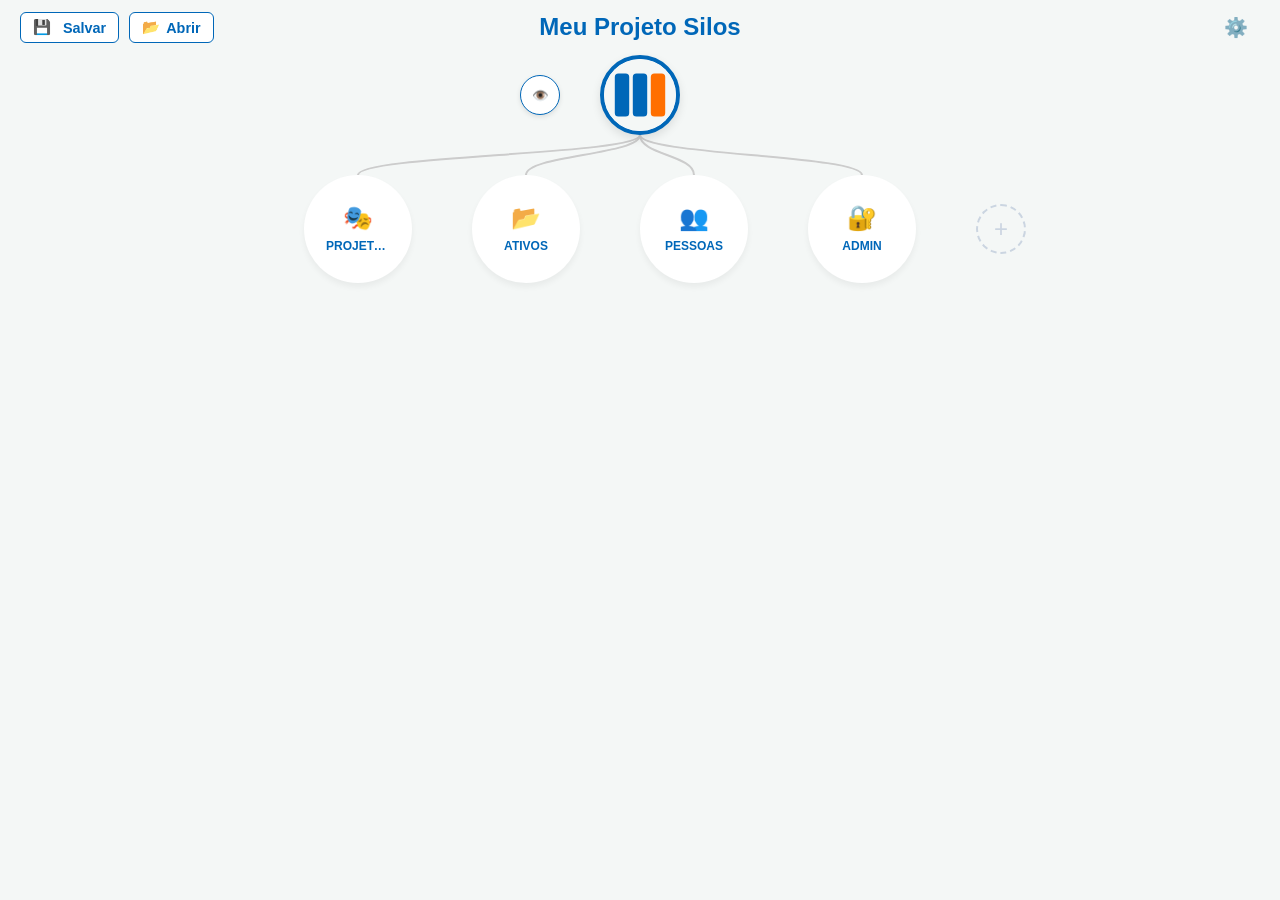
==== commit eb25f728: "Ajusta dimensões do campo de descrição do item e restringe o redimensionamento horizontal para evita" ====
--- a/index.html
+++ b/index.html
@@ -122,8 +122,8 @@
 
 			<div style="margin-bottom: 10px;">
 				<label style="display:block; font-weight:bold; margin-bottom:5px;">Descrição</label>
-				<textarea id="item-desc-input" rows="3"
-					style="width: 100%; padding: 8px; border: 1px solid #ccc; border-radius: 4px;"></textarea>
+				<textarea id="item-desc-input" rows="10"
+					style="width: 100%; padding: 8px; border: 1px solid #ccc; border-radius: 4px; box-sizing: border-box; resize: vertical; max-height: 60vh;"></textarea>
 			</div>
 
 			<div style="margin-bottom: 15px;">
--- a/css/style.css
+++ b/css/style.css
@@ -433,6 +433,19 @@
 	line-clamp: 2;
 	-webkit-box-orient: vertical;
 	overflow: hidden;
+	white-space: pre-wrap;
+	/* Permite quebras de linha manuais */
+}
+
+/* Caixa de texto de descrição maior */
+#item-desc-input {
+	font-size: 1rem;
+	padding: 10px !important;
+	line-height: 1.4;
+	box-sizing: border-box;
+	max-width: 100%;
+	min-width: 100%;
+	resize: vertical;
 }
 
 /* VARIANTES DE LAYOUT DE LISTA */
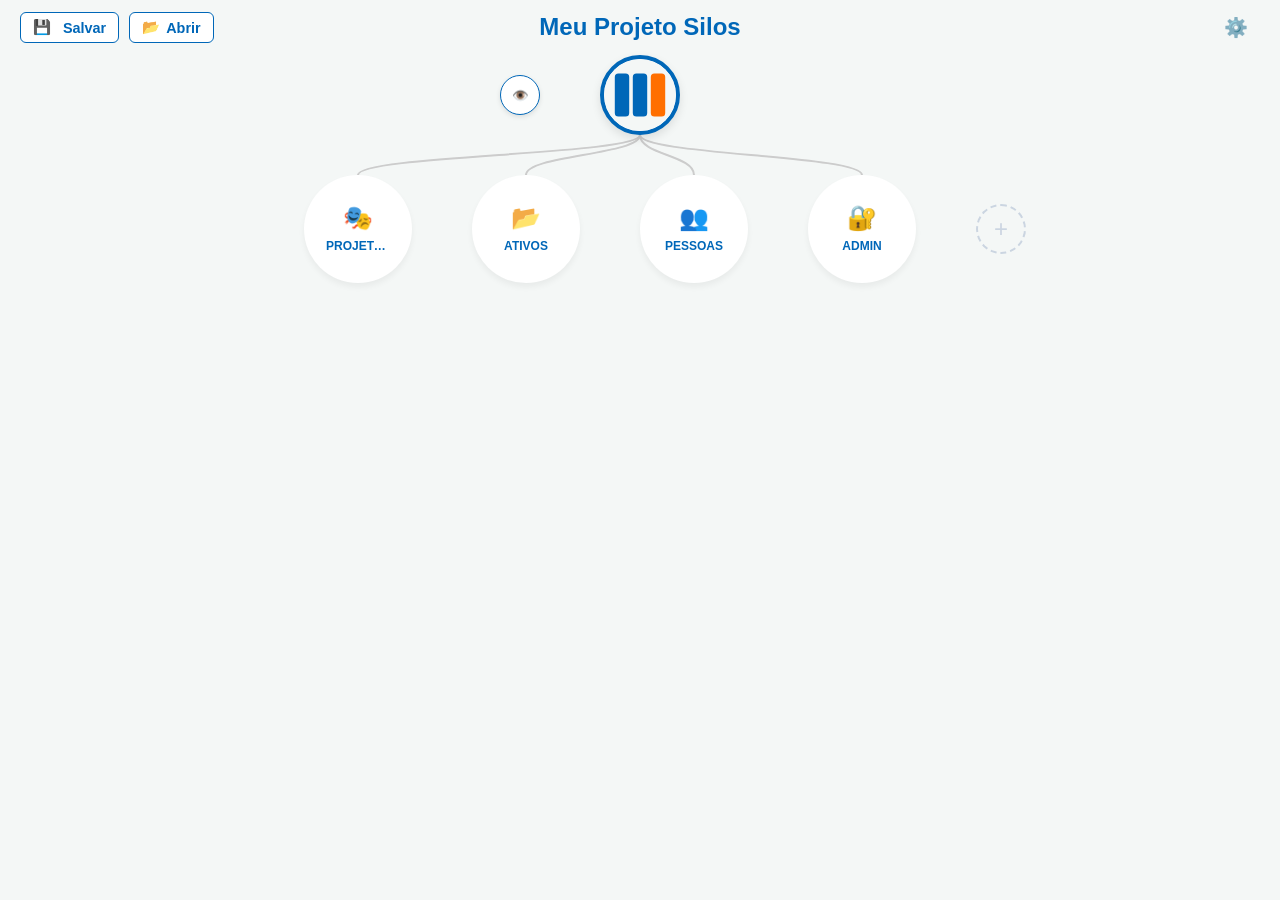
==== commit 555aac5f: "Adiciona suporte a imagens nos itens com exibição inteligente de capas/avatares e overlay de expansã" ====
--- a/index.html
+++ b/index.html
@@ -54,7 +54,8 @@
 			<div class="logo-wrapper"
 				style="position: relative; display: flex; justify-content: center; align-items: center; width: 100%;">
 
-				<button id="btn-toggle-all" title="Abrir/Fechar Todos">
+				<!-- Controles Globais à Esquerda da Logo -->
+				<button id="btn-toggle-all" title="Abrir/Fechar Todos (Silos)">
 					👁️
 				</button>
 
@@ -96,6 +97,10 @@
 	<div class="modal-overlay" id="modal">
 		<div class="modal">
 			<span class="close-btn" onclick="closeModal()">&times;</span>
+			<!-- Imagem do Banner - Clique abre o Popup de Imagem -->
+			<img id="modal-image-banner" src="" alt="Capa" title="Ver imagem ampliada"
+				onclick="openImagePopup(this.src)"
+				style="display: none; width: 100%; height: 120px; object-fit: cover; border-radius: 8px; margin-bottom: 15px; background: #f0f0f0; cursor: zoom-in;">
 			<h2 id="modal-title" style="color: var(--primary); margin-top: 0;">Título</h2>
 			<div id="modal-desc"
 				style="margin: 15px 0; line-height: 1.6; color: #444; max-height: 60vh; overflow-y: auto; padding-right: 5px; word-break: break-word;">
@@ -131,6 +136,30 @@
 				<input type="text" id="item-link-input"
 					style="width: 100%; padding: 8px; border: 1px solid #ccc; border-radius: 4px;"
 					placeholder="https://...">
+			</div>
+
+			<div style="margin-bottom: 20px;">
+				<label style="display:block; font-weight:bold; margin-bottom:5px;">Imagem do Item (Opcional)</label>
+				<div style="background: #f9f9f9; padding: 10px; border-radius: 6px; border: 1px dashed #ccc;">
+					<label style="font-size: 0.8em; color: #666; display: block; margin-bottom: 3px;">URL da
+						Imagem:</label>
+					<input type="text" id="item-image-url"
+						style="width: 100%; border: 1px solid #ccc; border-radius: 4px; padding: 6px; margin-bottom: 8px; font-size: 0.9rem;"
+						placeholder="https://...">
+
+					<div style="text-align: center; margin: 5px 0; font-size: 0.8em; color: #aaa;">- OU -</div>
+
+					<label style="font-size: 0.8em; color: #666; display: block; margin-bottom: 3px;">Upload do
+						Computador:</label>
+					<input type="file" id="item-image-file" accept="image/*" style="width: 100%; font-size: 0.9rem;">
+
+					<div style="margin-top: 10px; text-align: center;">
+						<img id="item-image-preview" src="" alt="Prévia"
+							style="max-width: 100%; max-height: 120px; border-radius: 8px; object-fit: cover; border: 2px solid white; display: none; margin: 0 auto; box-shadow: 0 2px 4px rgba(0,0,0,0.1);">
+						<div id="item-preview-label"
+							style="font-size: 0.7em; color: #999; margin-top: 4px; display: none;">Prévia</div>
+					</div>
+				</div>
 			</div>
 
 			<div style="display: flex; justify-content: space-between; margin-top: 20px; align-items: center;">
@@ -363,6 +392,15 @@
 				</label>
 			</div>
 
+			<h3 style="margin-top: 20px; margin-bottom: 10px; color: var(--primary); font-size: 1rem;">Aparência (Itens)
+			</h3>
+			<div style="margin-bottom: 20px;">
+				<label style="display: flex; align-items: center; gap: 10px; cursor: pointer;">
+					<input type="checkbox" id="toggle-covers" style="width: 18px; height: 18px;">
+					<span>Mostrar <strong>Capas (Imagens)</strong> nos Projetos</span>
+				</label>
+			</div>
+
 			<hr style="border: 0; border-top: 1px solid #eee; margin: 20px 0;">
 
 			<div style="display: flex; justify-content: space-between;">
@@ -393,7 +431,15 @@
 	</div>
 
 	<!-- Container de Toasts (Notificações) -->
-	<div id="toast-container"></div>
+	<div id="toast-container" style="position: fixed; bottom: 20px; right: 20px; z-index: 3000;"></div>
+
+	<!-- Modal Popup de Imagem (Expandida) -->
+	<div class="modal-overlay" id="image-popup" style="z-index: 3500; display: none; background: rgba(0,0,0,0.85);">
+		<span class="close-btn" onclick="closeImagePopup()"
+			style="position: absolute; top: 20px; right: 30px; color: white; font-size: 2rem; cursor: pointer;">&times;</span>
+		<img id="image-popup-content" src=""
+			style="max-width: 90%; max-height: 90%; object-fit: contain; border-radius: 8px; box-shadow: 0 5px 25px rgba(0,0,0,0.5);" />
+	</div>
 
 	<!-- Script Principal (Módulo) -->
 	<script type="module" src="js/app.js"></script>
--- a/css/style.css
+++ b/css/style.css
@@ -158,7 +158,7 @@
 
 #btn-toggle-all {
 	position: absolute;
-	left: calc(50% - 100px);
+	left: calc(50% - 120px);
 	transform: translateX(-50%);
 	background: white;
 	border: 1px solid var(--primary);
@@ -419,6 +419,24 @@
 	border-left-color: var(--accent);
 }
 
+/* Imagens do Item (Capa) */
+.item-cover {
+	width: calc(100% + 24px);
+	/* Compensa o padding de 12px do card pai */
+	margin: -12px -12px 10px -12px;
+	height: 120px;
+	/* Altura fixa para a capa do cartão */
+	object-fit: cover;
+	border-radius: 8px 8px 0 0;
+	display: block;
+	background: #eee;
+}
+
+/* Ocultar capas globalmente */
+body.hide-covers .item-cover {
+	display: none !important;
+}
+
 .item-title {
 	font-weight: 600;
 	font-size: 0.95rem;
@@ -462,9 +480,29 @@
 	/* Destaque na borda */
 }
 
+/* Imagens do Item (Avatar) na Lista tipo Pessoa */
+.item-avatar {
+	width: 45px;
+	height: 45px;
+	border-radius: 50%;
+	object-fit: cover;
+	float: left;
+	margin-right: 12px;
+	margin-bottom: 5px;
+	border: 2px solid #e0e0e0;
+}
+
+/* Clearfix para cards com avatar (se texto for menor que a imagem) */
+.list-type-person .item-card::after {
+	content: "";
+	display: table;
+	clear: both;
+}
+
 .list-type-person .item-title {
 	font-size: 1rem;
 	color: var(--primary);
+	padding-top: 2px;
 }
 
 .list-type-person .item-desc {
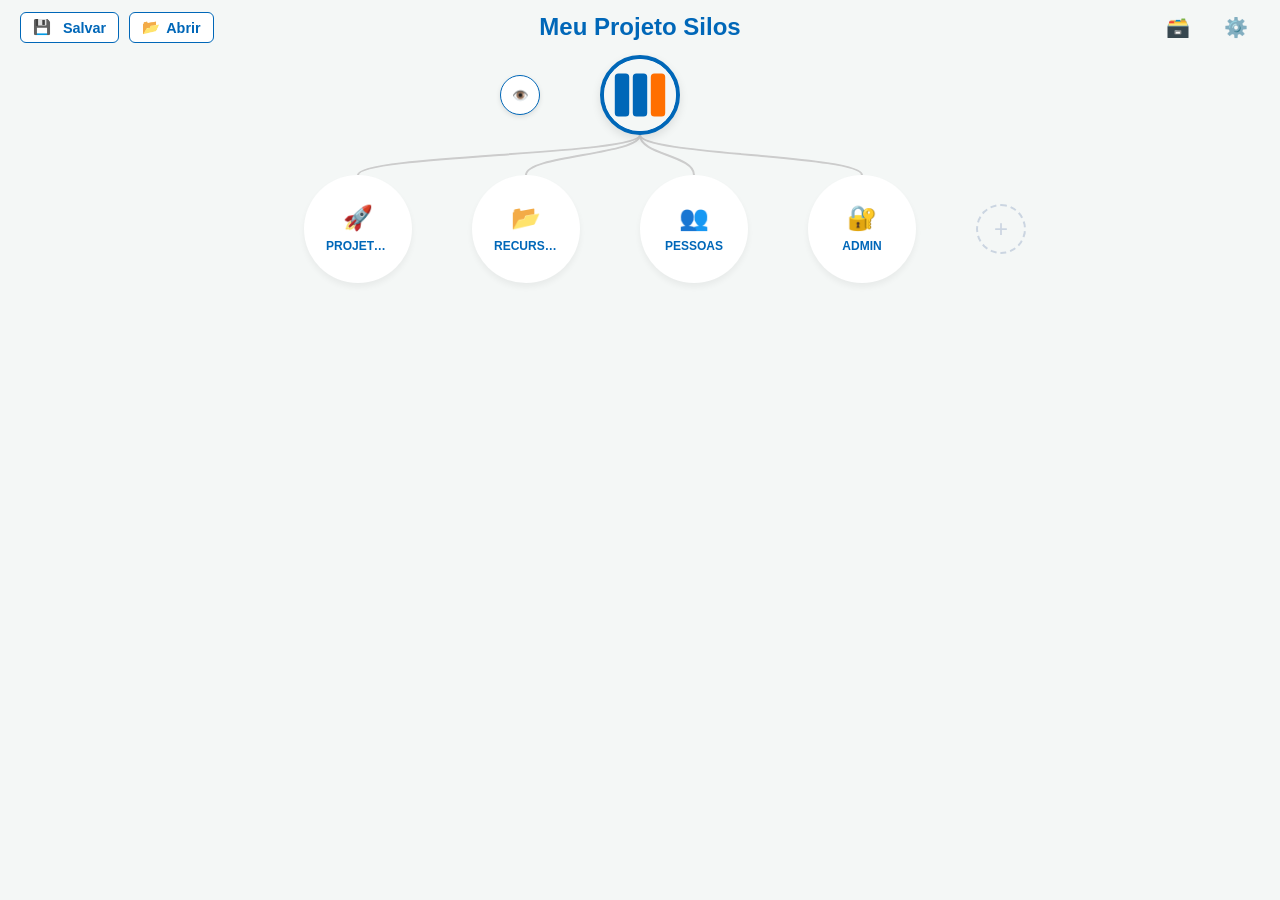
==== commit 09ce8392: "Adiciona funcionalidade de arquivar silos" ====
--- a/index.html
+++ b/index.html
@@ -45,6 +45,8 @@
 				<!-- Direita: Placeholder (Futuras Configurações) -->
 				<div class="header-actions-right">
 					<div class="root-node-placeholder"></div>
+					<button onclick="openArchivesModal()" id="btn-archives" class="header-btn" title="Arquivados"
+						style="background: transparent; border: none; font-size: 1.2rem; cursor: pointer;">🗃️</button>
 					<button id="btn-settings" class="header-btn" title="Configurações"
 						style="background: transparent; border: none; font-size: 1.2rem; cursor: pointer;">⚙️</button>
 				</div>
@@ -430,6 +432,34 @@
 		</div>
 	</div>
 
+	<!-- Modal de Confirmação de Arquivamento -->
+	<div class="modal-overlay" id="archive-confirm-modal" style="z-index: 2000;">
+		<div class="modal" style="max-width: 400px; border-left: 5px solid #2196F3;">
+			<h2 style="color: #1976D2; margin-top: 0;">🗃️ Arquivar Silo?</h2>
+			<p style="font-size: 1.1em; color: #333; margin-bottom: 20px;">
+				Tem certeza que deseja arquivar este silo? Ele ficará oculto do projeto, mas você poderá desarquivá-lo futuramente através do menu superior.
+			</p>
+			<div style="display: flex; justify-content: flex-end; gap: 10px;">
+				<button onclick="closeArchiveConfirmModal()" class="modal-btn cancel"
+					style="background: #ccc; border: none; padding: 10px 15px; border-radius: 5px; cursor: pointer;">Cancelar</button>
+				<button onclick="confirmArchiveSilo()" class="modal-btn"
+					style="background: #2196F3; color: white; border: none; padding: 10px 20px; border-radius: 5px; cursor: pointer; font-weight: bold;">Arquivar</button>
+			</div>
+		</div>
+	</div>
+
+	<!-- Modal de Silos Arquivados -->
+	<div class="modal-overlay" id="archives-modal">
+		<div class="modal" style="max-width: 500px;">
+			<span class="close-btn" onclick="closeArchivesModal()">&times;</span>
+			<h2 style="margin-top: 0; color: var(--primary);">🗃️ Silos Arquivados</h2>
+			<p style="color: #666; font-size: 0.9rem; margin-bottom: 15px;">Silos que não estão mais visíveis no projeto. Você pode desarquivá-los a qualquer momento.</p>
+			<div id="archives-list" class="archives-list">
+				<!-- Preenchido via JS -->
+			</div>
+		</div>
+	</div>
+
 	<!-- Container de Toasts (Notificações) -->
 	<div id="toast-container" style="position: fixed; bottom: 20px; right: 20px; z-index: 3000;"></div>
 
--- a/css/style.css
+++ b/css/style.css
@@ -401,6 +401,7 @@
 	color: var(--primary);
 	display: flex;
 	justify-content: space-between;
+	align-items: center;
 	margin-bottom: 5px;
 }
 
@@ -1109,4 +1110,65 @@
 	background: rgba(255, 111, 0, 0.1);
 	border-color: var(--accent);
 	box-shadow: 0 0 15px rgba(255, 111, 0, 0.2);
+}
+
+.archive-silo-btn {
+	cursor: pointer;
+	font-size: 1.1em;
+	opacity: 0.6;
+	transition: opacity 0.2s, transform 0.2s;
+}
+
+.archive-silo-btn:hover {
+	opacity: 1;
+	transform: scale(1.1);
+}
+
+.archives-list {
+	display: flex;
+	flex-direction: column;
+	gap: 10px;
+	max-height: 400px;
+	overflow-y: auto;
+}
+
+.archived-card {
+	display: flex;
+	align-items: center;
+	justify-content: space-between;
+	background: #f9f9f9;
+	border: 1px solid #ddd;
+	padding: 10px 15px;
+	border-radius: 8px;
+	box-shadow: 0 2px 5px rgba(0,0,0,0.05);
+}
+
+.archived-details {
+	display: flex;
+	align-items: center;
+	gap: 15px;
+}
+
+.archived-icon {
+	font-size: 1.5rem;
+}
+
+.archived-title {
+	font-weight: bold;
+	color: #333;
+}
+
+.btn-unarchive {
+	background: var(--primary);
+	color: white;
+	border: none;
+	padding: 6px 12px;
+	border-radius: 5px;
+	cursor: pointer;
+	font-weight: bold;
+	transition: background 0.2s;
+}
+
+.btn-unarchive:hover {
+	background: var(--accent);
 }
